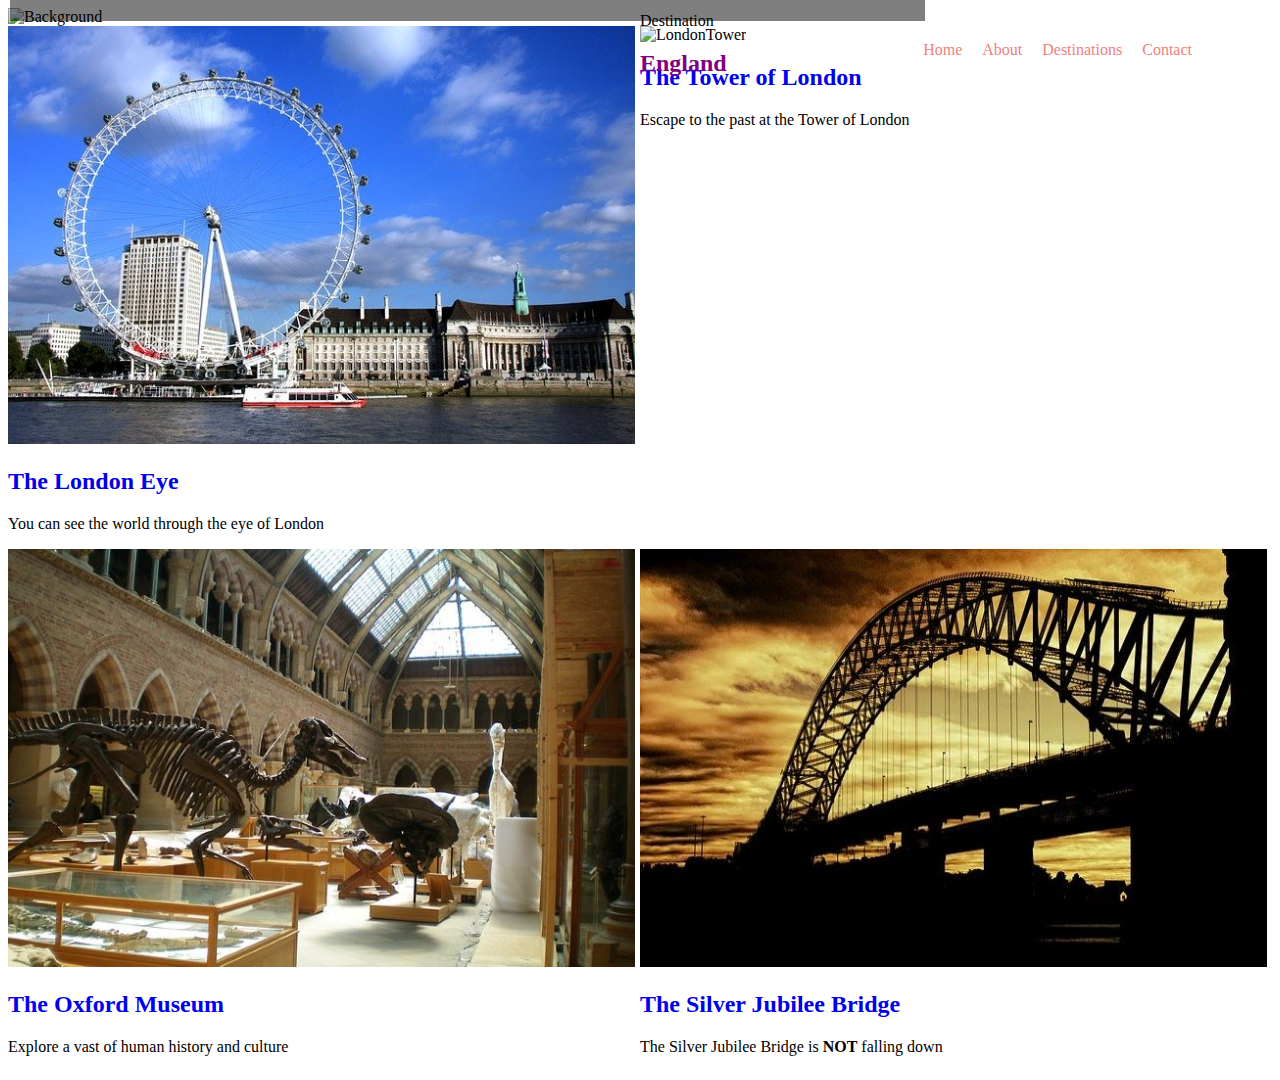
==== index.html @ bbebb813 "Add files via upload" ====
<!Doctype html>
<html>
    <head>
        <title>England Travel Destinations</title>
        <link rel="stylesheet" href="style.css">
        <script src="app.js"></script>
    </head>
    <body>
        
        
    
        <div class="backgroundContainer">
            <img class="backgroundImage" src="summer.jpg" alt="Background" width="100%">
            <div class="subContainer">
               <h2><b>Unsure of where to visit when next you come to England?</b></h2>
               <h2><b>Unveil the top 4 heart-warming places to visit in England</b></h2> 
            </div>
            <div class="Destination">  Destination 
                <h2 class="England">England</h2>
            </div>
            <div class="navBar">
                <ul>
                    <li><a href="#Contact">Contact</a></li>
                    <li><a href="#Destinations">Destinations</a></li>
                    <li><a href="#About">About</a></li>
                    <li><a href="#Home">Home</a></li>
                </ul>
            </div>
        
        </div>

        <div class="firstRow">
             <div class="LondonEye">
               <img src="london-eye.jpg" alt="LondonEye"> 
               <a href="https://en.wikipedia.org/wiki/London_Eye"><h2>The London Eye</h2></a>
              <p>You can see the world through the eye of London</p>  
             </div>
            
                <div class="LondonTower">
                    <img src="tower-of-london.jpg" alt="LondonTower">
                    <a href="https://en.wikipedia.org/wiki/Tower_of_London"><h2>The Tower of London</h2></a>
                    <p>Escape to the past at the Tower of London</p>
                </div>
         </div>

            <div class="secondRow">
                <div class="Museum">
                    <img src="oxford england museum.jpg" alt="OxfordMuseum">
                    <a href="https://en.wikipedia.org/wiki/Museum_of_Oxford"><h2>The Oxford Museum</h2></a>
                    <p>Explore a vast of human history and culture</p>
                    
                </div>

                <div class="Bridge">
                    <img src="silver-jubilee-bridge.jpg" alt="Bridge">
                    <a href="https://en.wikipedia.org/wiki/Silver_Jubilee_Bridge"><h2>The Silver Jubilee Bridge</h2></a>
                    <p>The Silver Jubilee Bridge is <b>NOT</b> falling down</p>
                </div>
            </div>
        

        </body> 
</html>
---- style.css ----
.backgroundContainer{
    position: relative;
    
}
.backgroundImage{
    background-size: cover;
    height:100%;
    width: 100%;
    background-position: center;
    background-repeat: no-repeat;
   
    
}
.navBar{
    position: absolute;
    top: 8px;
    right: 50px;
    margin: 5px;
    padding-right: 5px;
}
ul{
    list-style-type: none;
    margin: 10px; 
}
li{
    float: right;
}
li a {
    display: block;
    padding: 10px;
    text-decoration: none;
    color: lightcoral; 
}

li a:hover{
    background-color: lightseagreen;
    color: yellow;
}


img{
    width: 100%;
    max-height: 700px;
    
}

/* makes the image position ready for text placement */
.subContainer{
    position: absolute; 
    bottom: 5px;
    left: 2px;
    padding: 15px;
    background-color: black;
    color: blanchedalmond;
    opacity: 0.5;
    width: 70%;
    height: fit-content;
}
.subContainer:hover{
    background-color: red;
}
.Destination{
    position: absolute;
    top: 20%;
    left: 50%;
}
.England{
    font-weight: bolder;
    color: purple;
}

.firstRow{
    display: flex;
}

.LondonEye{
    flex: 50%;
    width: 100%;
    padding-right: 5px;
}
.LondonEye a {
    text-decoration: none;
}


p:hover{
    color: blue;
}
h2:hover{
    color: crimson;
}


.LondonTower{
    flex: 50%;
    width: 100%;
    padding-right: 5px;
}
.LondonTower a {
    text-decoration: none;
}

.secondRow{
    display: flex;
}

.Bridge{
    flex: 50%;
    width: 100%;
    padding-right: 5px;
}
.Bridge a {
    text-decoration: none;
}


.Museum{
    flex: 50%;
    width: 100%;
    padding-right: 5px;
}

.Museum a {
    text-decoration: none;
}
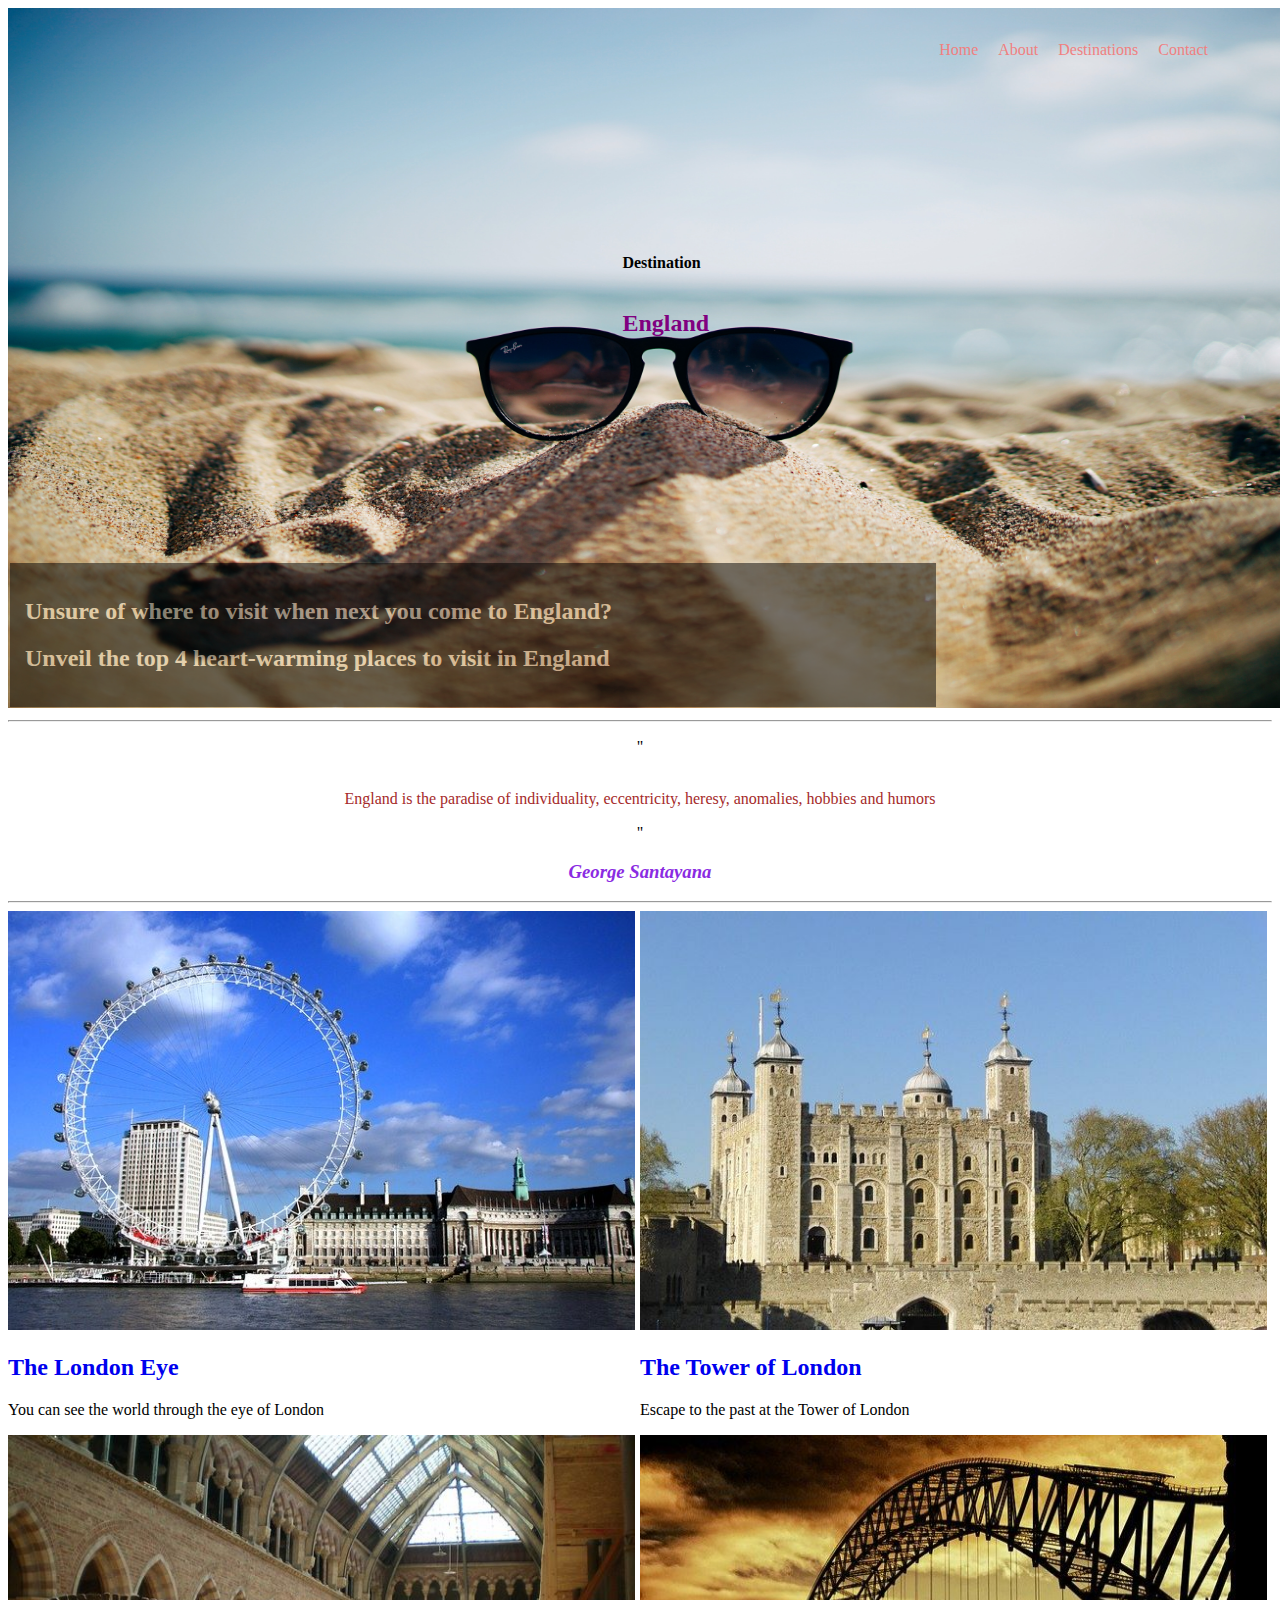
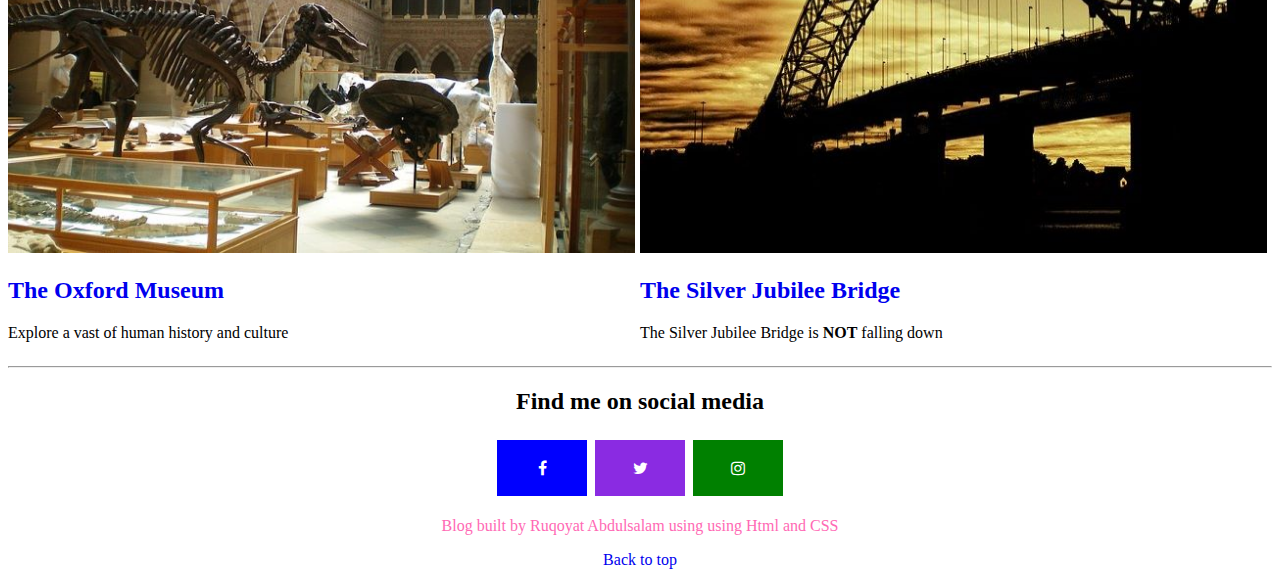
==== commit befdcf94: "Add files via upload" ====
--- a/index.html
+++ b/index.html
@@ -3,8 +3,7 @@
     <head>
         <title>England Travel Destinations</title>
         <link rel="stylesheet" href="style.css">
-        <script src="app.js"></script>
-    </head>
+        <link rel="stylesheet" href="https://cdnjs.cloudflare.com/ajax/libs/font-awesome/4.7.0/css/font-awesome.min.css">
     <body>
         
         
@@ -16,8 +15,8 @@
                <h2><b>Unveil the top 4 heart-warming places to visit in England</b></h2> 
             </div>
             <div class="Destination">  Destination 
-                <h2 class="England">England</h2>
             </div>
+            <div class="England"><h2 >England</h2></div>
             <div class="navBar">
                 <ul>
                     <li><a href="#Contact">Contact</a></li>
@@ -28,7 +27,22 @@
             </div>
         
         </div>
+        <div class="horizontal-rule">
+            <hr>
+        </div>
+        
+  
+        <div class="myQuote">
+            <p class="quote">"</p>
+            <p class="George"><br>England is the paradise of individuality, eccentricity, heresy, anomalies, hobbies and humors<br></p>
+            <p class="quote">"</p>
+            <h3 class="title">George Santayana</h3> 
+        </div>
 
+    
+        <div class="horizontal-rule">
+            <hr>
+        </div>
         <div class="firstRow">
              <div class="LondonEye">
                <img src="london-eye.jpg" alt="LondonEye"> 
@@ -57,7 +71,25 @@
                     <p>The Silver Jubilee Bridge is <b>NOT</b> falling down</p>
                 </div>
             </div>
-        
+        </body> 
 
-        </body> 
+        <div class="horizontal-rule">
+            <div>
+              <hr>
+            </div>
+      </div>
+          
+            <Footer>
+            <div class="FooterContainer">
+              <div class="Footer">
+                    <h2>Find me on social media</h2>
+                    <a href="#" class="fa fa-facebook"></a>
+                    <a href="#" class="fa fa-twitter"></a>
+                    <a href="#" class="fa fa-instagram"></a>
+                    <p class = "Ruqoyat"> Blog built by Ruqoyat Abdulsalam using using Html and CSS</p>
+                    <p><a href="#" class="top">Back to top</a></p>
+            </div>
+          </div>
+              </footer>
+          
 </html>--- a/style.css
+++ b/style.css
@@ -2,6 +2,8 @@
 
 .backgroundContainer{
     position: relative;
+    width: 100vw;
+    height: auto;
     
 }
 .backgroundImage{
@@ -10,7 +12,6 @@
     width: 100%;
     background-position: center;
     background-repeat: no-repeat;
-   
     
 }
 .navBar{
@@ -63,12 +64,17 @@
 }
 .Destination{
     position: absolute;
-    top: 20%;
-    left: 50%;
+    top: 35%;
+    left: 48%;
+    font-weight: bold;
+ 
 }
 .England{
+    position: absolute;
     font-weight: bolder;
     color: purple;
+    top: 40%;
+    left: 48%;
 }
 
 .firstRow{
@@ -125,3 +131,55 @@
 .Museum a {
     text-decoration: none;
 }
+
+.myQuote {
+    text-align: center;
+}
+
+.George{
+    color: brown;
+}
+
+.title{
+    color: blueviolet;
+    font-style: italic;
+}
+
+footer{
+    text-align: center;
+}  
+footer a{
+    text-decoration: none;
+}
+
+.fa {
+    padding: 20px;
+    font-size: 30px;
+    width: 50px;
+    text-align: center;
+    text-decoration: none;
+    margin: 5px 2px;
+  }
+  
+  .fa:hover {
+      opacity: 0.7;
+  }
+  
+  .fa-facebook {
+    background: blue;
+    color: white;
+  }
+  
+  .fa-twitter {
+    background: blueviolet;
+    color: white;
+  }
+
+  .fa-instagram {
+    background: green;
+    color: white;
+  }
+  
+.Ruqoyat{
+    color: hotpink;
+}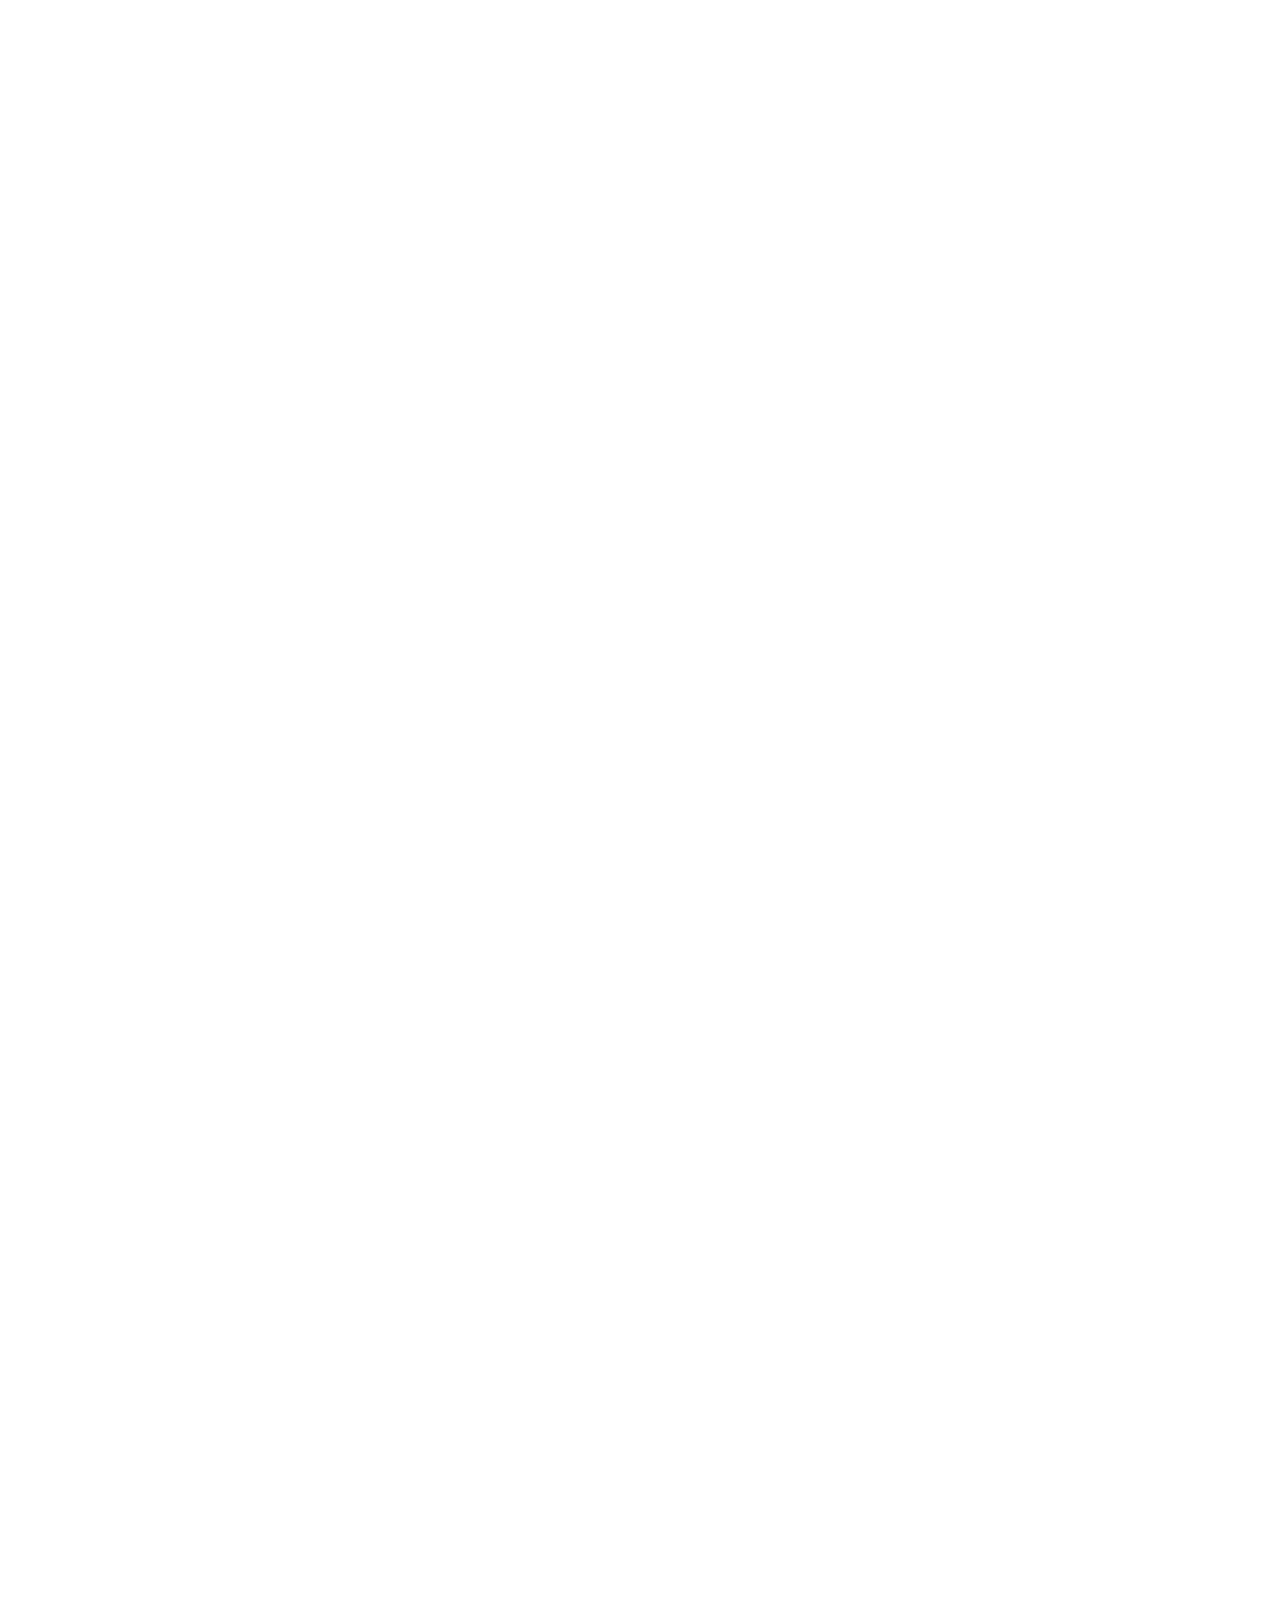
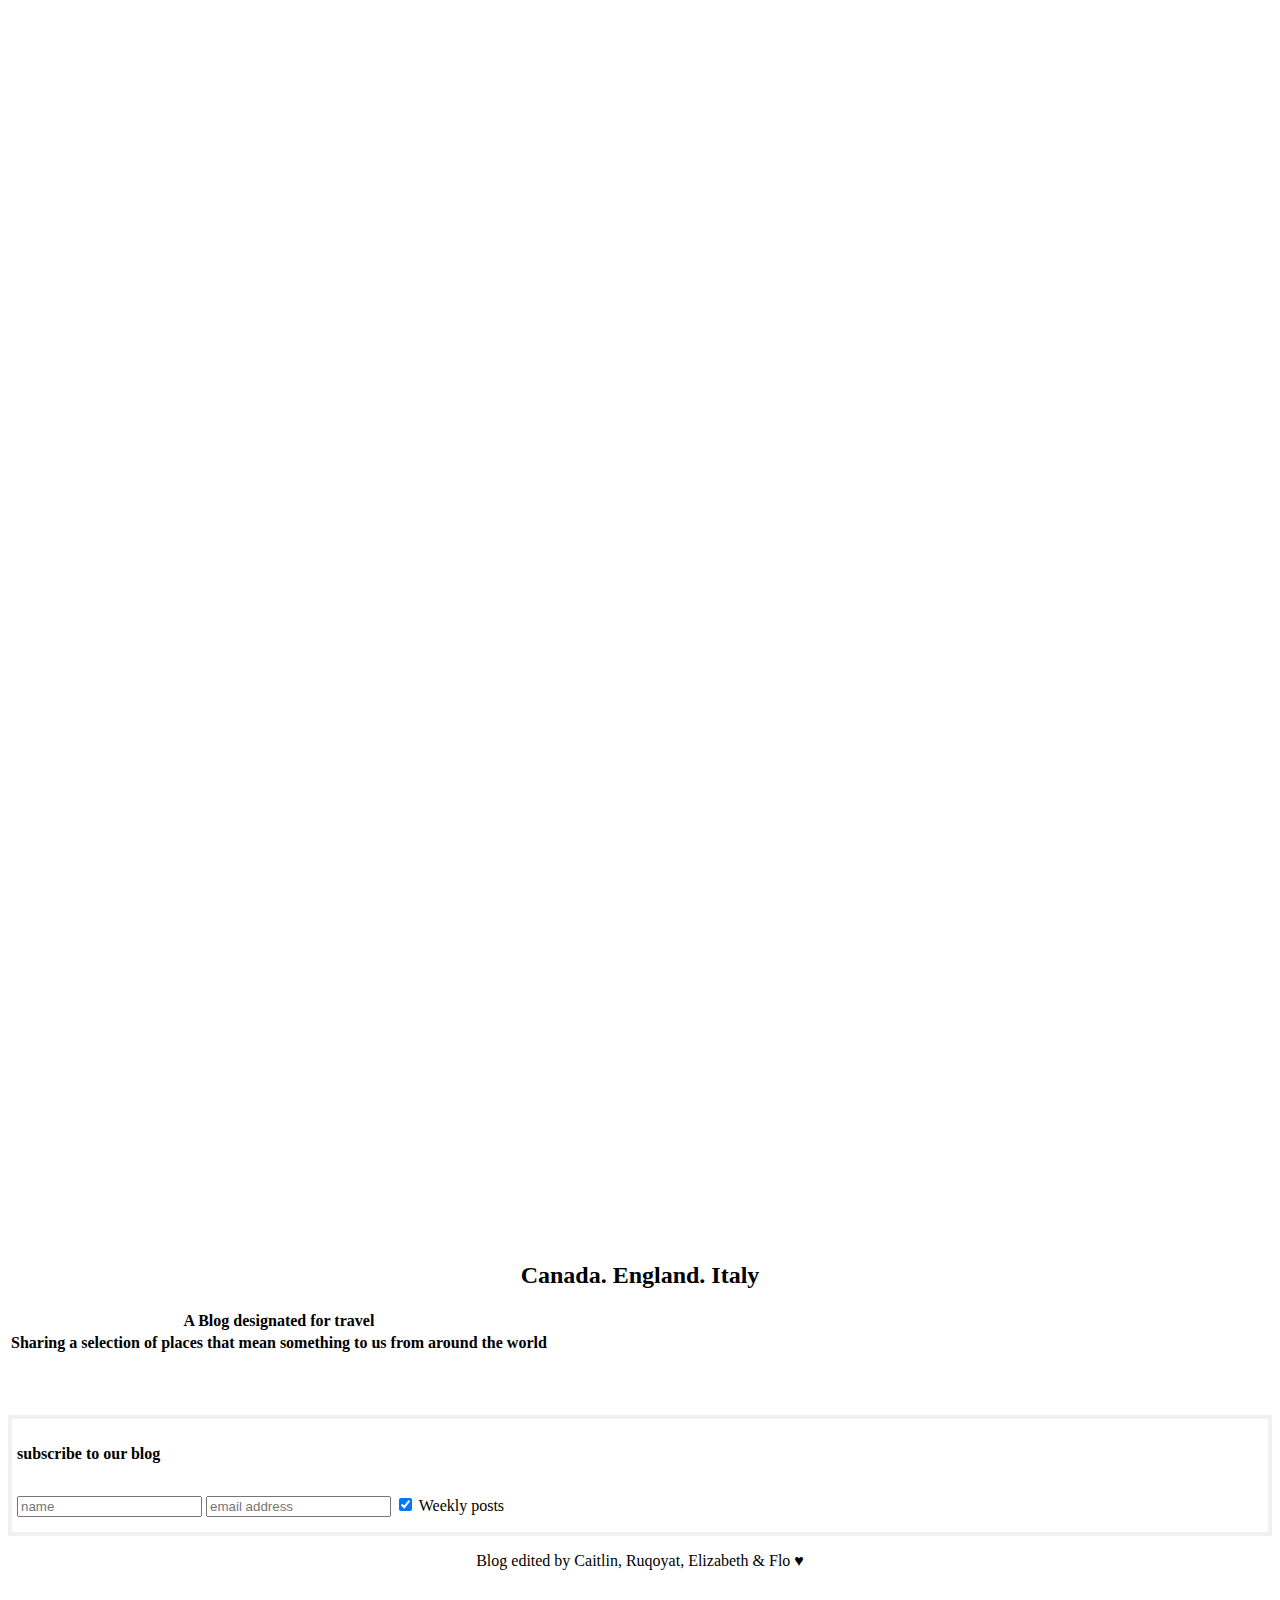
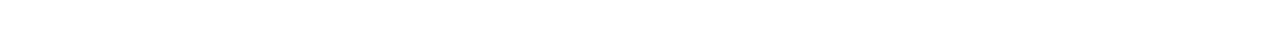
==== commit b3d0bbd2: "Created separate folders" ====
--- a/index.html
+++ b/index.html
@@ -1,95 +1,136 @@
-<!Doctype html>
-<html>
-    <head>
-        <title>England Travel Destinations</title>
-        <link rel="stylesheet" href="style.css">
-        <link rel="stylesheet" href="https://cdnjs.cloudflare.com/ajax/libs/font-awesome/4.7.0/css/font-awesome.min.css">
-    <body>
-        
-        
-    
-        <div class="backgroundContainer">
-            <img class="backgroundImage" src="summer.jpg" alt="Background" width="100%">
-            <div class="subContainer">
-               <h2><b>Unsure of where to visit when next you come to England?</b></h2>
-               <h2><b>Unveil the top 4 heart-warming places to visit in England</b></h2> 
-            </div>
-            <div class="Destination">  Destination 
-            </div>
-            <div class="England"><h2 >England</h2></div>
-            <div class="navBar">
-                <ul>
-                    <li><a href="#Contact">Contact</a></li>
-                    <li><a href="#Destinations">Destinations</a></li>
-                    <li><a href="#About">About</a></li>
-                    <li><a href="#Home">Home</a></li>
-                </ul>
-            </div>
-        
-        </div>
-        <div class="horizontal-rule">
-            <hr>
-        </div>
-        
-  
-        <div class="myQuote">
-            <p class="quote">"</p>
-            <p class="George"><br>England is the paradise of individuality, eccentricity, heresy, anomalies, hobbies and humors<br></p>
-            <p class="quote">"</p>
-            <h3 class="title">George Santayana</h3> 
-        </div>
-
-    
-        <div class="horizontal-rule">
-            <hr>
-        </div>
-        <div class="firstRow">
-             <div class="LondonEye">
-               <img src="london-eye.jpg" alt="LondonEye"> 
-               <a href="https://en.wikipedia.org/wiki/London_Eye"><h2>The London Eye</h2></a>
-              <p>You can see the world through the eye of London</p>  
-             </div>
-            
-                <div class="LondonTower">
-                    <img src="tower-of-london.jpg" alt="LondonTower">
-                    <a href="https://en.wikipedia.org/wiki/Tower_of_London"><h2>The Tower of London</h2></a>
-                    <p>Escape to the past at the Tower of London</p>
-                </div>
-         </div>
-
-            <div class="secondRow">
-                <div class="Museum">
-                    <img src="oxford england museum.jpg" alt="OxfordMuseum">
-                    <a href="https://en.wikipedia.org/wiki/Museum_of_Oxford"><h2>The Oxford Museum</h2></a>
-                    <p>Explore a vast of human history and culture</p>
-                    
-                </div>
-
-                <div class="Bridge">
-                    <img src="silver-jubilee-bridge.jpg" alt="Bridge">
-                    <a href="https://en.wikipedia.org/wiki/Silver_Jubilee_Bridge"><h2>The Silver Jubilee Bridge</h2></a>
-                    <p>The Silver Jubilee Bridge is <b>NOT</b> falling down</p>
-                </div>
-            </div>
-        </body> 
-
-        <div class="horizontal-rule">
-            <div>
-              <hr>
-            </div>
-      </div>
-          
-            <Footer>
-            <div class="FooterContainer">
-              <div class="Footer">
-                    <h2>Find me on social media</h2>
-                    <a href="#" class="fa fa-facebook"></a>
-                    <a href="#" class="fa fa-twitter"></a>
-                    <a href="#" class="fa fa-instagram"></a>
-                    <p class = "Ruqoyat"> Blog built by Ruqoyat Abdulsalam using using Html and CSS</p>
-                    <p><a href="#" class="top">Back to top</a></p>
-            </div>
-          </div>
-              </footer>
-          
-</html>+<!doctype html>
+<html lang="en">
+  <head>
+  <!-- Caitlin comment - wrapped all these bits in the "head" -->
+  <!-- Required meta tags -->
+    <meta charset="utf-8">
+    <meta name="viewport" content="width=device-width, initial-scale=1, shrink-to-fit=no">
+    <!--Importing CSS and JS-->
+    <!-- <link rel="stylesheet" type="text/css" href="./css/main.css" /> -->
+    <link rel="stylesheet" type="text/css" href="./travel.css" />
+    <link rel="stylesheet" type="text/css" href="./destinations/navbar.css" />
+    <!-- Link to the navbar CSS in the github folder -->
+    <link href="https://unpkg.com/aos@2.3.1/dist/aos.css" rel="stylesheet">
+    <link rel="stylesheet" href="https://stackpath.bootstrapcdn.com/bootstrap/4.5.0/css/bootstrap.min.css" integrity="sha384-9aIt2nRpC12Uk9gS9baDl411NQApFmC26EwAOH8WgZl5MYYxFfc+NcPb1dKGj7Sk" crossorigin="anonymous">
+</head>
+​
+<body>
+  ​    <!-- Nav -->
+      <nav class="nav searchBar">
+        <div class="container">
+            <div class="logo">
+            </div>
+            <div id="mainListDiv" class="main_list">
+                <ul class="navlinks">
+                    <li><a href="">Home</a></li>
+                    <li><a href="">About</a></li>
+                    <li><a href="">Destinations</a></li>
+                    <li><a href="#contact">Contact</a></li>
+                </ul>
+            </div>
+            <span class="navTrigger">
+                <i></i>
+                <i></i>
+                <i></i>
+            </span>
+        </div>
+    </nav>
+
+  <!-- Making pictures big -->
+  <!-- Ceated a separate div, then added CSS to make them full screen -->
+  <main>
+    <!-- <h1>TRAVEL BLOG</h1> -->
+    <div class="big-picture" id="italy-picture">
+      <h3>Italy</h3>
+      <!-- <img src= "https://source.unsplash.com/pRU-VnBVJMQ/1306x720/" alt="Italy">  -->
+    </div>
+    <div class="big-picture" id="canada-picture">
+      <h3>Canada</h3>
+      <!-- <img src= "https://source.unsplash.com/-RuRzumDbWQ/" alt="Italy">  -->
+    </div>
+    <div class="big-picture" id="england-picture">
+      <h3>England</h3>
+      <!-- <img src= "https://source.unsplash.com/xgP7VQ6mRG8/" alt="Italy">  -->
+    </div>
+  
+    <div id="page-text">
+      <table>
+        <thead>
+          <tr>
+            <th>A Blog designated for travel</th>
+          </tr>
+        </thead>
+        <tbody>
+          <tr>
+            <th>Sharing a selection of places that mean something to us from around the world
+          </tr>
+          <h2>Canada. England. Italy</h2>
+          </tr>
+        </tbody>
+      </table>
+    </div>
+  </main>
+
+
+
+<div id="contact">
+  <form action="action _page.php">
+  <div class="container">
+  <h4>subscribe to our blog</h4>
+  </div>
+
+  <div class= "container"
+  style="background-colour:white">
+  <input tyoe="text"
+  placeholder= "name" name="name"required>
+  <input tyoe="text"
+  placeholder="email address" name=mail required>
+  <label>
+    <input type="checkbox"
+    checked="cheked"
+    name="subscribe"> Weekly posts
+    </label>
+  </div>
+  
+  <div class="container">
+    <inp ut type="submit"
+  value="subscribe">
+  </div>
+  </form>
+</div>
+
+
+
+
+
+
+
+<!-- Footer -->
+<footer>
+  <p> Blog edited by Caitlin, Ruqoyat, Elizabeth & Flo &hearts;</p>
+</footer>
+
+ <!-- Optional JavaScript -->
+    <!-- jQuery first, then Popper.js, then Bootstrap JS -->
+    <script src="https://code.jquery.com/jquery-3.5.1.slim.min.js" integrity="sha384-DfXdz2htPH0lsSSs5nCTpuj/zy4C+OGpamoFVy38MVBnE+IbbVYUew+OrCXaRkfj" crossorigin="anonymous"></script>
+    <script src="https://cdn.jsdelivr.net/npm/popper.js@1.16.0/dist/umd/popper.min.js" integrity="sha384-Q6E9RHvbIyZFJoft+2mJbHaEWldlvI9IOYy5n3zV9zzTtmI3UksdQRVvoxMfooAo" crossorigin="anonymous"></script>
+    <script src="https://stackpath.bootstrapcdn.com/bootstrap/4.5.0/js/bootstrap.min.js" integrity="sha384-OgVRvuATP1z7JjHLkuOU7Xw704+h835Lr+6QL9UvYjZE3Ipu6Tp75j7Bh/kR0JKI" crossorigin="anonymous"></script>
+    <script src="https://ajax.googleapis.com/ajax/libs/jquery/3.1.1/jquery.min.js"></script>
+    <script src=".main.js"></script>
+    <script>
+      $(window).scroll(function() {
+          if ($(document).scrollTop() > 50) {
+              $('.nav').addClass('affix');
+              console.log("OK");
+              $('.logo-img').css({"max-height": "59px"});
+              $('.navlinks').css({"text-color": "orange"});
+          } else {
+              $('.nav').removeClass('affix');
+              $('.logo-img').css({"max-height": "100px"});
+          }
+      });
+  </script>
+  <script>AOS.init();</script>
+  </body>
+</html>
+
--- a/travel.css
+++ b/travel.css
@@ -0,0 +1,422 @@
+/* Navbar section */
+
+nav {
+  width: 100%;
+  height: 65px;
+  position: fixed;
+  line-height: 65px;
+  text-align: center;
+  z-index: 15;
+  padding-top: 20px;
+  padding-bottom: 20px;
+  -webkit-transition: all 0.4s ease;
+  transition: all 0.4s ease;
+}
+
+.nav div.logo {
+  float: left;
+  width: auto;
+  padding-left: 1.7rem;
+  padding-top: ;
+  max-height: 70px;
+}
+
+.nav div.logo a {
+  text-decoration: none;
+  color: #fff;
+  font-size: 1.5rem;
+  max-height: 70px;
+}
+
+.nav div.logo a img {
+  max-height: 100px;
+  transition: ease;
+}
+
+.nav div.logo a img:hover {
+  transform: translateY(2px);
+}
+
+.nav div.main_list {
+  height: 65px;
+  float: right;
+}
+
+.nav div.main_list ul {
+  width: 100%;
+  height: 65px;
+  display: flex;
+  list-style: none;
+  margin: 0;
+  padding: 0;
+}
+
+.nav div.main_list ul li {
+  width: auto;
+  height: 65px;
+  padding: 0;
+  padding-right: 1.5rem;
+}
+
+.nav div.main_list ul li a {
+  text-decoration: none;
+  color: #fff;
+  line-height: 65px;
+  font-size: 1.4rem;
+}
+
+.nav div.main_list ul li a:hover {
+  color: grey;
+}
+
+.navTrigger {
+  display: none;
+}
+
+/* Media query section */
+
+@media screen and (min-width: 992px) and (max-width: 1024px) {
+  .container {
+      margin: 0;
+  }
+}
+
+@media screen and (max-width:992px) {
+  .navTrigger {
+      display: block;
+  }
+  .nav div.logo {
+      margin-left: 0px;
+  }
+  .nav div.main_list {
+      width: 100%;
+      height: 0;
+      overflow: hidden;
+  }
+  .nav div.show_list {
+      height: auto;
+      display: none;
+  }
+  .nav div.main_list ul {
+      flex-direction: column;
+      width: 100%;
+      height: 100vh;
+      right: 0;
+      left: 0;
+      bottom: 0;
+      background-color: #111;
+      /*same background color of navbar*/
+      background-position: center top;
+  }
+  .nav div.main_list ul li {
+      width: 100%;
+      text-align: right;
+  }
+  .nav div.main_list ul li a {
+      text-align: center;
+      width: 100%;
+      font-size: 1.5rem;
+      padding: 20px;
+  }
+  .nav div.media_button {
+      display: block;
+  }
+
+  .nav div.logo a img {
+      height: 15vw;
+      transition: ease;
+  }
+}
+
+
+/* Animation */
+/* Inspiration taken from Dicson https://codemyui.com/simple-hamburger-menu-x-mark-animation/ */
+
+.navTrigger {
+  cursor: pointer;
+  width: 30px;
+  height: 25px;
+  margin: auto;
+  position: absolute;
+  right: 30px;
+  top: 0;
+  bottom: 0;
+}
+
+.navTrigger i {
+  background-color: #fff;
+  border-radius: 2px;
+  content: '';
+  display: block;
+  width: 100%;
+  height: 4px;
+}
+
+.navTrigger i:nth-child(1) {
+  -webkit-animation: outT 0.8s backwards;
+  animation: outT 0.8s backwards;
+  -webkit-animation-direction: reverse;
+  animation-direction: reverse;
+}
+
+.navTrigger i:nth-child(2) {
+  margin: 5px 0;
+  -webkit-animation: outM 0.8s backwards;
+  animation: outM 0.8s backwards;
+  -webkit-animation-direction: reverse;
+  animation-direction: reverse;
+}
+
+.navTrigger i:nth-child(3) {
+  -webkit-animation: outBtm 0.8s backwards;
+  animation: outBtm 0.8s backwards;
+  -webkit-animation-direction: reverse;
+  animation-direction: reverse;
+}
+
+.navTrigger.active i:nth-child(1) {
+  -webkit-animation: inT 0.8s forwards;
+  animation: inT 0.8s forwards;
+}
+
+.navTrigger.active i:nth-child(2) {
+  -webkit-animation: inM 0.8s forwards;
+  animation: inM 0.8s forwards;
+}
+
+.navTrigger.active i:nth-child(3) {
+  -webkit-animation: inBtm 0.8s forwards;
+  animation: inBtm 0.8s forwards;
+}
+
+@-webkit-keyframes inM {
+  50% {
+      -webkit-transform: rotate(0deg);
+  }
+  100% {
+      -webkit-transform: rotate(45deg);
+  }
+}
+
+@keyframes inM {
+  50% {
+      transform: rotate(0deg);
+  }
+  100% {
+      transform: rotate(45deg);
+  }
+}
+
+@-webkit-keyframes outM {
+  50% {
+      -webkit-transform: rotate(0deg);
+  }
+  100% {
+      -webkit-transform: rotate(45deg);
+  }
+}
+
+@keyframes outM {
+  50% {
+      transform: rotate(0deg);
+  }
+  100% {
+      transform: rotate(45deg);
+  }
+}
+
+@-webkit-keyframes inT {
+  0% {
+      -webkit-transform: translateY(0px) rotate(0deg);
+  }
+  50% {
+      -webkit-transform: translateY(9px) rotate(0deg);
+  }
+  100% {
+      -webkit-transform: translateY(9px) rotate(135deg);
+  }
+}
+
+@keyframes inT {
+  0% {
+      transform: translateY(0px) rotate(0deg);
+  }
+  50% {
+      transform: translateY(9px) rotate(0deg);
+  }
+  100% {
+      transform: translateY(9px) rotate(135deg);
+  }
+}
+
+@-webkit-keyframes outT {
+  0% {
+      -webkit-transform: translateY(0px) rotate(0deg);
+  }
+  50% {
+      -webkit-transform: translateY(9px) rotate(0deg);
+  }
+  100% {
+      -webkit-transform: translateY(9px) rotate(135deg);
+  }
+}
+
+@keyframes outT {
+  0% {
+      transform: translateY(0px) rotate(0deg);
+  }
+  50% {
+      transform: translateY(9px) rotate(0deg);
+  }
+  100% {
+      transform: translateY(9px) rotate(135deg);
+  }
+}
+
+@-webkit-keyframes inBtm {
+  0% {
+      -webkit-transform: translateY(0px) rotate(0deg);
+  }
+  50% {
+      -webkit-transform: translateY(-9px) rotate(0deg);
+  }
+  100% {
+      -webkit-transform: translateY(-9px) rotate(135deg);
+  }
+}
+
+@keyframes inBtm {
+  0% {
+      transform: translateY(0px) rotate(0deg);
+  }
+  50% {
+      transform: translateY(-9px) rotate(0deg);
+  }
+  100% {
+      transform: translateY(-9px) rotate(135deg);
+  }
+}
+
+@-webkit-keyframes outBtm {
+  0% {
+      -webkit-transform: translateY(0px) rotate(0deg);
+  }
+  50% {
+      -webkit-transform: translateY(-9px) rotate(0deg);
+  }
+  100% {
+      -webkit-transform: translateY(-9px) rotate(135deg);
+  }
+}
+
+@keyframes outBtm {
+  0% {
+      transform: translateY(0px) rotate(0deg);
+  }
+  50% {
+      transform: translateY(-9px) rotate(0deg);
+  }
+  100% {
+      transform: translateY(-9px) rotate(135deg);
+  }
+}
+
+.affix {
+  padding: 0;
+  background-color: #111;
+}
+
+.myH2 {
+text-align:center;
+font-size: 4rem;
+}
+.myP {
+text-align: justify;
+padding-left:15%;
+padding-right:15%;
+font-size: 20px;
+}
+@media all and (max-width:700px){
+.myP {
+  padding:2%;
+}
+}
+
+/* style subscribe with border */
+
+form{
+  border: 4px solid #f1f1f1;
+
+}
+
+/* add background colour to subscibe box */
+.container{
+  padding: 5px;
+  background-colour: grey f1f1f1;
+}
+
+/* style input sections */
+input[type=text],
+input[type=submit] {
+width: 100%;
+padding: 10px;
+margin: 8px 0;
+display: inline-block;
+border: 1px solid #ccc
+box-sizing: border-box;
+
+}
+
+/* style the submit button */
+input[type=submit]{
+  background-colour: pink;
+  colour: pink;
+  border: none; 
+}
+
+input[type=submit]:hover {
+  opacity: 0.8;
+}
+
+
+/* Big Images CSS */
+
+.big-picture {
+  width: 100%;
+  height: 100vh;
+  text-align: center;
+}
+
+.big-picture h3 {
+  height: 100%;
+  color: white;
+  transform: translateY(50%);
+}
+
+footer {
+  text-align: center;
+}
+
+
+#italy-picture {
+  background-image: url("https://source.unsplash.com/cYrMQA7a3Wc/1306x720/");
+  background-size: cover;
+  background-repeat: no-repeat;
+}
+
+#canada-picture {
+  background-image: url("https://source.unsplash.com/-RuRzumDbWQ/1306x720/");
+  background-size: cover;
+  background-repeat: no-repeat;
+}
+
+#england-picture {
+  background-image: url("https://source.unsplash.com/xgP7VQ6mRG8/1306x720/");
+  background-size: cover;
+  background-repeat: no-repeat;
+}
+
+#page-text {
+  padding: 60px 0 60px 0;
+  text-align: center;
+}--- a/destinations/navbar.css
+++ b/destinations/navbar.css
@@ -0,0 +1,343 @@
+/* Navbar section */
+
+.nav {
+    width: 100%;
+    height: 65px;
+    position: fixed;
+    line-height: 65px;
+    text-align: center;
+    z-index: 15;
+    padding-top: 20px;
+    padding-bottom: 20px;
+    -webkit-transition: all 0.4s ease;
+    transition: all 0.4s ease;
+}
+
+.nav div.logo {
+    float: left;
+    width: auto;
+    padding-left: 1.7rem;
+    padding-top: ;
+    max-height: 70px;
+}
+
+.nav div.logo a {
+    text-decoration: none;
+    color: #fff;
+    font-size: 1.5rem;
+    max-height: 70px;
+}
+
+.nav div.logo a img {
+    max-height: 100px;
+    transition: ease;
+}
+
+.nav div.logo a img:hover {
+    transform: translateY(2px);
+}
+
+.nav div.main_list {
+    height: 65px;
+    float: right;
+}
+
+.nav div.main_list ul {
+    width: 100%;
+    height: 65px;
+    display: flex;
+    list-style: none;
+    margin: 0;
+    padding: 0;
+}
+
+.nav div.main_list ul li {
+    width: auto;
+    height: 65px;
+    padding: 0;
+    padding-right: 1.5rem;
+}
+
+.nav div.main_list ul li a {
+    text-decoration: none;
+    color: #fff;
+    line-height: 65px;
+    font-size: 1.4rem;
+}
+
+.nav div.main_list ul li a:hover {
+    color: grey;
+}
+
+.navTrigger {
+    display: none;
+}
+
+/* Media query section */
+
+@media screen and (min-width: 992px) and (max-width: 1024px) {
+    .container {
+        margin: 0;
+    }
+}
+
+@media screen and (max-width:992px) {
+    .navTrigger {
+        display: block;
+    }
+    .nav div.logo {
+        margin-left: 0px;
+    }
+    .nav div.main_list {
+        width: 100%;
+        height: 0;
+        overflow: hidden;
+    }
+    .nav div.show_list {
+        height: auto;
+        display: none;
+    }
+    .nav div.main_list ul {
+        flex-direction: column;
+        width: 100%;
+        height: 100vh;
+        right: 0;
+        left: 0;
+        bottom: 0;
+        background-color: #111;
+        /*same background color of navbar*/
+        background-position: center top;
+    }
+    .nav div.main_list ul li {
+        width: 100%;
+        text-align: right;
+    }
+    .nav div.main_list ul li a {
+        text-align: center;
+        width: 100%;
+        font-size: 1.5rem;
+        padding: 20px;
+    }
+    .nav div.media_button {
+        display: block;
+    }
+
+    .nav div.logo a img {
+        height: 15vw;
+        transition: ease;
+    }
+}
+
+
+/* Animation */
+/* Inspiration taken from Dicson https://codemyui.com/simple-hamburger-menu-x-mark-animation/ */
+
+.navTrigger {
+    cursor: pointer;
+    width: 30px;
+    height: 25px;
+    margin: auto;
+    position: absolute;
+    right: 30px;
+    top: 0;
+    bottom: 0;
+}
+
+.navTrigger i {
+    background-color: #fff;
+    border-radius: 2px;
+    content: '';
+    display: block;
+    width: 100%;
+    height: 4px;
+}
+
+.navTrigger i:nth-child(1) {
+    -webkit-animation: outT 0.8s backwards;
+    animation: outT 0.8s backwards;
+    -webkit-animation-direction: reverse;
+    animation-direction: reverse;
+}
+
+.navTrigger i:nth-child(2) {
+    margin: 5px 0;
+    -webkit-animation: outM 0.8s backwards;
+    animation: outM 0.8s backwards;
+    -webkit-animation-direction: reverse;
+    animation-direction: reverse;
+}
+
+.navTrigger i:nth-child(3) {
+    -webkit-animation: outBtm 0.8s backwards;
+    animation: outBtm 0.8s backwards;
+    -webkit-animation-direction: reverse;
+    animation-direction: reverse;
+}
+
+.navTrigger.active i:nth-child(1) {
+    -webkit-animation: inT 0.8s forwards;
+    animation: inT 0.8s forwards;
+}
+
+.navTrigger.active i:nth-child(2) {
+    -webkit-animation: inM 0.8s forwards;
+    animation: inM 0.8s forwards;
+}
+
+.navTrigger.active i:nth-child(3) {
+    -webkit-animation: inBtm 0.8s forwards;
+    animation: inBtm 0.8s forwards;
+}
+
+@-webkit-keyframes inM {
+    50% {
+        -webkit-transform: rotate(0deg);
+    }
+    100% {
+        -webkit-transform: rotate(45deg);
+    }
+}
+
+@keyframes inM {
+    50% {
+        transform: rotate(0deg);
+    }
+    100% {
+        transform: rotate(45deg);
+    }
+}
+
+@-webkit-keyframes outM {
+    50% {
+        -webkit-transform: rotate(0deg);
+    }
+    100% {
+        -webkit-transform: rotate(45deg);
+    }
+}
+
+@keyframes outM {
+    50% {
+        transform: rotate(0deg);
+    }
+    100% {
+        transform: rotate(45deg);
+    }
+}
+
+@-webkit-keyframes inT {
+    0% {
+        -webkit-transform: translateY(0px) rotate(0deg);
+    }
+    50% {
+        -webkit-transform: translateY(9px) rotate(0deg);
+    }
+    100% {
+        -webkit-transform: translateY(9px) rotate(135deg);
+    }
+}
+
+@keyframes inT {
+    0% {
+        transform: translateY(0px) rotate(0deg);
+    }
+    50% {
+        transform: translateY(9px) rotate(0deg);
+    }
+    100% {
+        transform: translateY(9px) rotate(135deg);
+    }
+}
+
+@-webkit-keyframes outT {
+    0% {
+        -webkit-transform: translateY(0px) rotate(0deg);
+    }
+    50% {
+        -webkit-transform: translateY(9px) rotate(0deg);
+    }
+    100% {
+        -webkit-transform: translateY(9px) rotate(135deg);
+    }
+}
+
+@keyframes outT {
+    0% {
+        transform: translateY(0px) rotate(0deg);
+    }
+    50% {
+        transform: translateY(9px) rotate(0deg);
+    }
+    100% {
+        transform: translateY(9px) rotate(135deg);
+    }
+}
+
+@-webkit-keyframes inBtm {
+    0% {
+        -webkit-transform: translateY(0px) rotate(0deg);
+    }
+    50% {
+        -webkit-transform: translateY(-9px) rotate(0deg);
+    }
+    100% {
+        -webkit-transform: translateY(-9px) rotate(135deg);
+    }
+}
+
+@keyframes inBtm {
+    0% {
+        transform: translateY(0px) rotate(0deg);
+    }
+    50% {
+        transform: translateY(-9px) rotate(0deg);
+    }
+    100% {
+        transform: translateY(-9px) rotate(135deg);
+    }
+}
+
+@-webkit-keyframes outBtm {
+    0% {
+        -webkit-transform: translateY(0px) rotate(0deg);
+    }
+    50% {
+        -webkit-transform: translateY(-9px) rotate(0deg);
+    }
+    100% {
+        -webkit-transform: translateY(-9px) rotate(135deg);
+    }
+}
+
+@keyframes outBtm {
+    0% {
+        transform: translateY(0px) rotate(0deg);
+    }
+    50% {
+        transform: translateY(-9px) rotate(0deg);
+    }
+    100% {
+        transform: translateY(-9px) rotate(135deg);
+    }
+}
+
+.affix {
+    padding: 0;
+    background-color: #111;
+}
+
+.myH2 {
+	text-align:center;
+	font-size: 4rem;
+}
+.myP {
+	text-align: justify;
+	padding-left:15%;
+	padding-right:15%;
+	font-size: 20px;
+}
+@media all and (max-width:700px){
+	.myP {
+		padding:2%;
+	}
+}